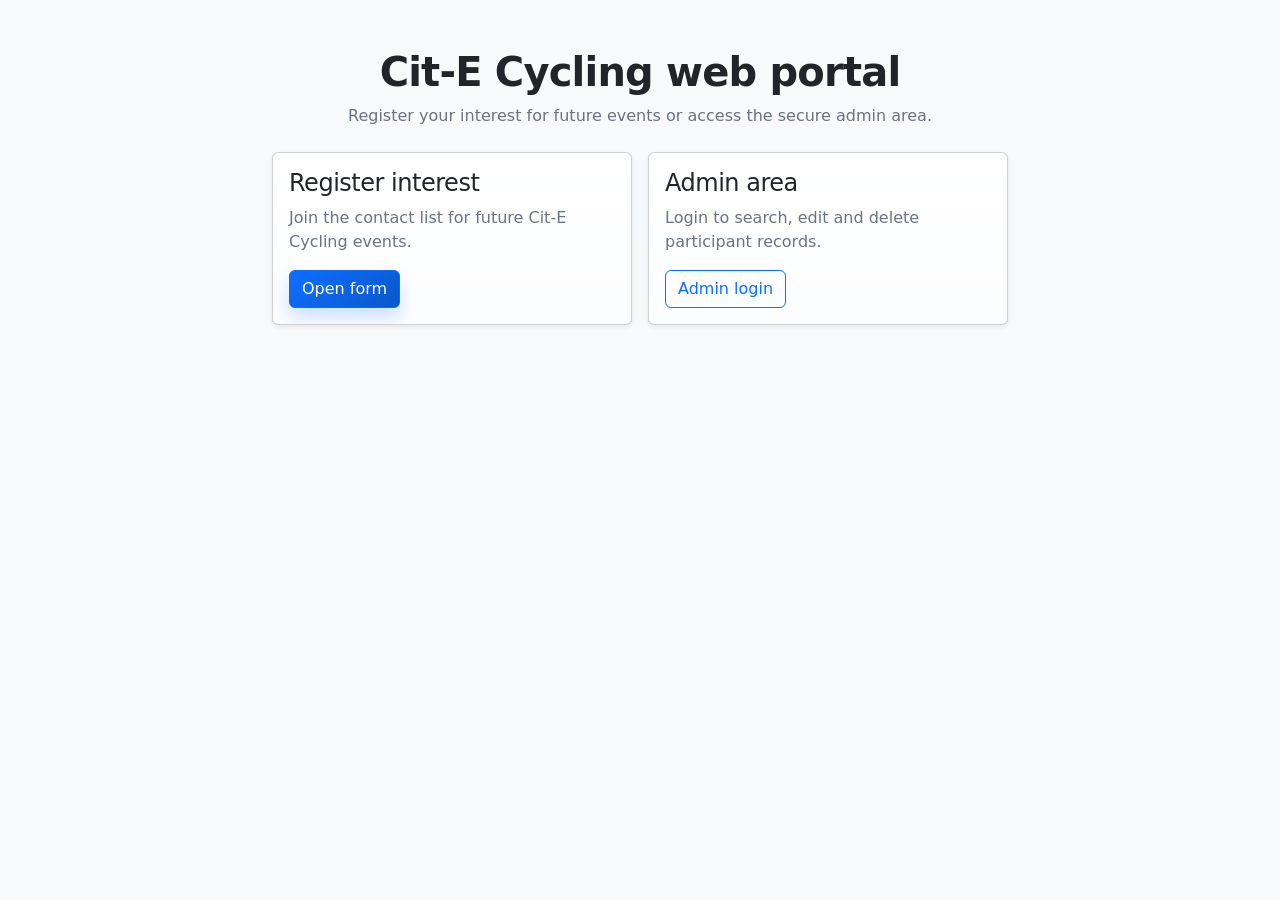
==== cycling/index.html @ cea06c88 "Add files via upload" ====
<!DOCTYPE html>
<html lang="en"><head>
    <link href="https://cdn.jsdelivr.net/npm/bootstrap@5.3.3/dist/css/bootstrap.min.css" rel="stylesheet">
<link href="styles.css" rel="stylesheet">
<style>
  body {
    background: yellow !important;
  }
</style>
<meta charset="UTF-8"><meta name="viewport" content="width=device-width, initial-scale=1.0"><title>Cit-E Cycling web portal</title><link href="https://cdn.jsdelivr.net/npm/bootstrap@5.3.3/dist/css/bootstrap.min.css" rel="stylesheet"></head>
<body class="bg-light"><div class="container py-5"><div class="row justify-content-center"><div class="col-12 col-lg-8"><div class="text-center mb-4"><h1 class="display-6 fw-bold">Cit-E Cycling web portal</h1><p class="text-muted">Register your interest for future events or access the secure admin area.</p></div><div class="row g-3"><div class="col-12 col-md-6"><div class="card shadow-sm h-100"><div class="card-body"><h2 class="h4">Register interest</h2><p class="text-muted">Join the contact list for future Cit-E Cycling events.</p><a href="register_form.html" class="btn btn-primary">Open form</a></div></div></div><div class="col-12 col-md-6"><div class="card shadow-sm h-100"><div class="card-body"><h2 class="h4">Admin area</h2><p class="text-muted">Login to search, edit and delete participant records.</p><a href="admin_login.html" class="btn btn-outline-primary">Admin login</a></div></div></div></div></div></div></div></body></html>
---- cycling/styles.css ----
:root {
  --bg: #eef4fb;
  --surface: #ffffff;
  --surface-soft: #f8fbff;
  --text: #1f2937;
  --muted: #6b7280;
  --primary: #0d6efd;
  --primary-dark: #0a58ca;
  --danger: #dc3545;
  --border: #d8e3f0;
  --shadow-sm: 0 8px 20px rgba(15, 23, 42, 0.06);
  --shadow-md: 0 14px 34px rgba(15, 23, 42, 0.10);
  --shadow-lg: 0 22px 44px rgba(15, 23, 42, 0.16);
}

* {
  box-sizing: border-box;
}

body {
  min-height: 100vh;
  background:
    radial-gradient(circle at top left, rgba(13, 110, 253, 0.10), transparent 28%),
    linear-gradient(180deg, #f9fbff 0%, var(--bg) 100%);
  color: var(--text);
}

.container {
  max-width: 1120px;
}

h1, h2, h3, h4, h5 {
  font-weight: 700;
  letter-spacing: -0.02em;
}

.text-muted,
p.text-muted {
  color: var(--muted) !important;
}

.card {
  border: 1px solid var(--border);
  border-radius: 20px;
  background: linear-gradient(180deg, var(--surface) 0%, #fcfdff 100%);
  box-shadow: var(--shadow-md);
  overflow: hidden;
  transition: transform 0.28s ease, box-shadow 0.28s ease, border-color 0.28s ease;
}

.card:hover {
  transform: translateY(-7px);
  box-shadow: var(--shadow-lg);
  border-color: #b7cbe4;
}

.card-body {
  padding: 1.5rem;
}

.btn {
  border-radius: 999px;
  font-weight: 600;
  padding: 0.65rem 1.15rem;
  transition: transform 0.18s ease, box-shadow 0.18s ease, background-color 0.18s ease, border-color 0.18s ease;
}

.btn-primary {
  background: linear-gradient(135deg, var(--primary) 0%, var(--primary-dark) 100%);
  border: none;
  box-shadow: 0 10px 18px rgba(13, 110, 253, 0.20);
}

.btn-primary:hover,
.btn-primary:focus {
  transform: translateY(-2px);
  box-shadow: 0 14px 24px rgba(13, 110, 253, 0.26);
}

.btn-outline-primary:hover,
.btn-outline-secondary:hover,
.btn-outline-danger:hover,
.btn-secondary:hover,
.btn-danger:hover {
  transform: translateY(-2px);
  box-shadow: var(--shadow-sm);
}

.form-control,
.form-check-input {
  border-radius: 14px;
  border: 1px solid #ccd7e4;
}

.form-control {
  padding: 0.8rem 0.95rem;
  background: #fff;
}

.form-control:hover {
  border-color: #b8cae0;
}

.form-control:focus,
.form-check-input:focus {
  border-color: #86b7fe;
  box-shadow: 0 0 0 0.25rem rgba(13, 110, 253, 0.14);
}

.form-label {
  font-weight: 600;
  margin-bottom: 0.45rem;
}

.table {
  --bs-table-bg: transparent;
  margin-bottom: 0;
}

.table thead th {
  background: #edf4fb;
  color: #334155;
  border-bottom: 1px solid #d7e2ee;
  font-size: 0.93rem;
}

.table td,
.table th {
  vertical-align: middle;
  padding: 0.95rem 0.85rem;
}

.table tbody tr {
  transition: background-color 0.18s ease, transform 0.18s ease;
}

.table tbody tr:hover {
  background-color: #f8fbff;
}

.alert,
.list-group-item,
.border.rounded,
.border.rounded.p-3 {
  border-radius: 16px !important;
}

.alert {
  border: 1px solid transparent;
  box-shadow: var(--shadow-sm);
}

.list-group-item {
  border-color: var(--border);
}

.border.rounded,
.border.rounded.p-3 {
  border-color: var(--border) !important;
  background: var(--surface-soft);
}

a {
  text-decoration: none;
}

a:hover {
  text-decoration: none;
}

@media (max-width: 768px) {
  .container {
    padding-left: 1rem;
    padding-right: 1rem;
  }

  .card-body {
    padding: 1.2rem;
  }
}

@media (max-width: 576px) {
  .btn {
    width: 100%;
    margin-bottom: 0.5rem;
  }

  .d-flex.justify-content-between.align-items-center {
    flex-direction: column;
    align-items: stretch !important;
    gap: 0.8rem;
  }

  .display-6 {
    font-size: 2rem;
  }
}
body {
  background: red !important;
}
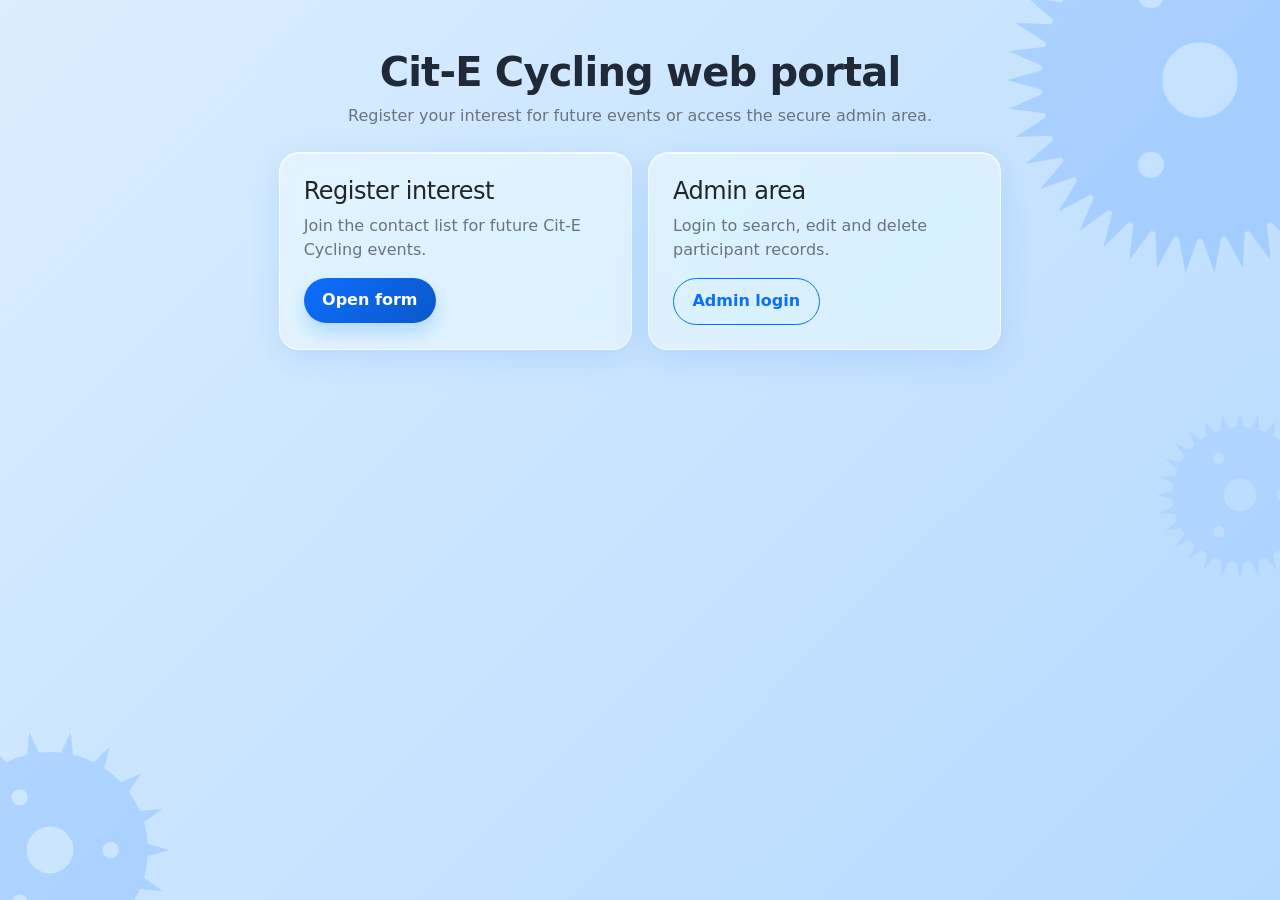
==== commit 4983ed54: "Add files via upload" ====
--- a/cycling/index.html
+++ b/cycling/index.html
@@ -1,11 +1,45 @@
 <!DOCTYPE html>
-<html lang="en"><head>
-    <link href="https://cdn.jsdelivr.net/npm/bootstrap@5.3.3/dist/css/bootstrap.min.css" rel="stylesheet">
-<link href="styles.css" rel="stylesheet">
-<style>
-  body {
-    background: yellow !important;
-  }
-</style>
-<meta charset="UTF-8"><meta name="viewport" content="width=device-width, initial-scale=1.0"><title>Cit-E Cycling web portal</title><link href="https://cdn.jsdelivr.net/npm/bootstrap@5.3.3/dist/css/bootstrap.min.css" rel="stylesheet"></head>
-<body class="bg-light"><div class="container py-5"><div class="row justify-content-center"><div class="col-12 col-lg-8"><div class="text-center mb-4"><h1 class="display-6 fw-bold">Cit-E Cycling web portal</h1><p class="text-muted">Register your interest for future events or access the secure admin area.</p></div><div class="row g-3"><div class="col-12 col-md-6"><div class="card shadow-sm h-100"><div class="card-body"><h2 class="h4">Register interest</h2><p class="text-muted">Join the contact list for future Cit-E Cycling events.</p><a href="register_form.html" class="btn btn-primary">Open form</a></div></div></div><div class="col-12 col-md-6"><div class="card shadow-sm h-100"><div class="card-body"><h2 class="h4">Admin area</h2><p class="text-muted">Login to search, edit and delete participant records.</p><a href="admin_login.html" class="btn btn-outline-primary">Admin login</a></div></div></div></div></div></div></div></body></html>
+<html lang="en">
+<head>
+  <meta charset="UTF-8">
+  <meta name="viewport" content="width=device-width, initial-scale=1.0">
+  <title>Cit-E Cycling web portal</title>
+  <link href="https://cdn.jsdelivr.net/npm/bootstrap@5.3.3/dist/css/bootstrap.min.css" rel="stylesheet">
+  <link href="styles.css" rel="stylesheet">
+</head>
+<body>
+<div class="gear-bg gear-bg--large" aria-hidden="true"></div>
+<div class="gear-bg gear-bg--small" aria-hidden="true"></div>
+<div class="gear-bg gear-bg--mid"   aria-hidden="true"></div>
+<div class="container py-5">
+  <div class="row justify-content-center">
+    <div class="col-12 col-lg-8">
+      <div class="text-center mb-4">
+        <h1 class="display-6 fw-bold">Cit-E Cycling web portal</h1>
+        <p class="text-muted">Register your interest for future events or access the secure admin area.</p>
+      </div>
+      <div class="row g-3">
+        <div class="col-12 col-md-6">
+          <div class="card card-glass shadow-sm h-100">
+            <div class="card-body">
+              <h2 class="h4">Register interest</h2>
+              <p class="text-muted">Join the contact list for future Cit-E Cycling events.</p>
+              <a href="register_form.html" class="btn btn-primary">Open form</a>
+            </div>
+          </div>
+        </div>
+        <div class="col-12 col-md-6">
+          <div class="card card-glass shadow-sm h-100">
+            <div class="card-body">
+              <h2 class="h4">Admin area</h2>
+              <p class="text-muted">Login to search, edit and delete participant records.</p>
+              <a href="admin_login.html" class="btn btn-outline-primary">Admin login</a>
+            </div>
+          </div>
+        </div>
+      </div>
+    </div>
+  </div>
+</div>
+</body>
+</html>
--- a/cycling/styles.css
+++ b/cycling/styles.css
@@ -17,12 +17,82 @@
   box-sizing: border-box;
 }
 
+/* ── Animated background gradient ── */
+@keyframes gradientShift {
+  0%   { background-position: 0% 50%; }
+  50%  { background-position: 100% 50%; }
+  100% { background-position: 0% 50%; }
+}
+
 body {
   min-height: 100vh;
-  background:
-    radial-gradient(circle at top left, rgba(13, 110, 253, 0.10), transparent 28%),
-    linear-gradient(180deg, #f9fbff 0%, var(--bg) 100%);
+  background: linear-gradient(
+    135deg,
+    #dbeeff,
+    #c2e0ff,
+    #a8d4ff,
+    #bce3ff,
+    #d6f0ff,
+    #e8f6ff,
+    #cce8ff
+  );
+  background-size: 400% 400%;
+  animation: gradientShift 12s ease infinite;
   color: var(--text);
+  overflow-x: hidden;
+}
+
+/* ── Bicycle chainring/sprocket decorations ── */
+@keyframes spinCW  { to { transform: rotate(360deg);  } }
+@keyframes spinCCW { to { transform: rotate(-360deg); } }
+
+.gear-bg {
+  position: fixed;
+  border-radius: 50%;
+  pointer-events: none;
+  z-index: 0;
+  background-repeat: no-repeat;
+  background-size: 100% 100%;
+}
+
+/* 42-tooth chainring, top-right */
+.gear-bg--large {
+  width: 420px;
+  height: 420px;
+  top: -130px;
+  right: -130px;
+  background-image: url("data:image/svg+xml,%3Csvg%20xmlns%3D%22http%3A//www.w3.org/2000/svg%22%20viewBox%3D%220%200%20420%20420%22%3E%3Cpath%20fill-rule%3D%22evenodd%22%20fill%3D%22rgba%2813%2C110%2C253%2C0.16%29%22%20d%3D%22M%20367.981%20198.161%20L%20368.129%20200.328%20L%20403.2%20210.0%20L%20368.129%20219.672%20L%20367.981%20221.839%20L%20367.981%20221.839%20L%20367.804%20224.004%20L%20401.042%20238.795%20L%20364.921%20243.131%20L%20364.452%20245.253%20L%20364.452%20245.253%20L%20363.954%20247.367%20L%20394.617%20266.947%20L%20358.253%20265.851%20L%20357.473%20267.879%20L%20357.473%20267.879%20L%20356.665%20269.896%20L%20384.067%20293.826%20L%20348.273%20287.323%20L%20347.199%20289.212%20L%20347.199%20289.212%20L%20346.1%20291.086%20L%20369.629%20318.833%20L%20335.204%20307.068%20L%20333.861%20308.776%20L%20333.861%20308.776%20L%20332.495%20310.465%20L%20351.626%20341.409%20L%20319.338%20324.644%20L%20317.756%20326.133%20L%20317.756%20326.133%20L%20316.153%20327.6%20L%20330.458%20361.05%20L%20301.03%20339.66%20L%20299.243%20340.896%20L%20299.243%20340.896%20L%20297.44%20342.108%20L%20306.6%20377.316%20L%20280.688%20351.779%20L%20278.738%20352.735%20L%20278.738%20352.735%20L%20276.774%20353.664%20L%20280.584%20389.845%20L%20258.768%20360.731%20L%20256.696%20361.386%20L%20256.696%20361.386%20L%20254.616%20362.012%20L%20252.991%20398.356%20L%20235.758%20366.316%20L%20233.612%20366.655%20L%20233.612%20366.655%20L%20231.461%20366.964%20L%20224.438%20402.66%20L%20212.172%20368.409%20L%20210.0%20368.424%20L%20210.0%20368.424%20L%20207.828%20368.409%20L%20195.562%20402.66%20L%20188.539%20366.964%20L%20186.388%20366.655%20L%20186.388%20366.655%20L%20184.242%20366.316%20L%20167.009%20398.356%20L%20165.384%20362.012%20L%20163.304%20361.386%20L%20163.304%20361.386%20L%20161.232%20360.731%20L%20139.416%20389.845%20L%20143.226%20353.664%20L%20141.262%20352.735%20L%20141.262%20352.735%20L%20139.312%20351.779%20L%20113.4%20377.316%20L%20122.56%20342.108%20L%20120.757%20340.896%20L%20120.757%20340.896%20L%20118.97%20339.66%20L%2089.542%20361.05%20L%20103.847%20327.6%20L%20102.244%20326.133%20L%20102.244%20326.133%20L%20100.662%20324.644%20L%2068.374%20341.409%20L%2087.505%20310.465%20L%2086.139%20308.776%20L%2086.139%20308.776%20L%2084.796%20307.068%20L%2050.371%20318.833%20L%2073.9%20291.086%20L%2072.801%20289.212%20L%2072.801%20289.212%20L%2071.727%20287.323%20L%2035.933%20293.826%20L%2063.335%20269.896%20L%2062.527%20267.879%20L%2062.527%20267.879%20L%2061.747%20265.851%20L%2025.383%20266.947%20L%2056.046%20247.367%20L%2055.548%20245.253%20L%2055.548%20245.253%20L%2055.079%20243.131%20L%2018.958%20238.795%20L%2052.196%20224.004%20L%2052.019%20221.839%20L%2052.019%20221.839%20L%2051.871%20219.672%20L%2016.8%20210.0%20L%2051.871%20200.328%20L%2052.019%20198.161%20L%2052.019%20198.161%20L%2052.196%20195.996%20L%2018.958%20181.205%20L%2055.079%20176.869%20L%2055.548%20174.747%20L%2055.548%20174.747%20L%2056.046%20172.633%20L%2025.383%20153.053%20L%2061.747%20154.149%20L%2062.527%20152.121%20L%2062.527%20152.121%20L%2063.335%20150.104%20L%2035.933%20126.174%20L%2071.727%20132.677%20L%2072.801%20130.788%20L%2072.801%20130.788%20L%2073.9%20128.914%20L%2050.371%20101.167%20L%2084.796%20112.932%20L%2086.139%20111.224%20L%2086.139%20111.224%20L%2087.505%20109.535%20L%2068.374%2078.591%20L%20100.662%2095.356%20L%20102.244%2093.867%20L%20102.244%2093.867%20L%20103.847%2092.4%20L%2089.542%2058.95%20L%20118.97%2080.34%20L%20120.757%2079.104%20L%20120.757%2079.104%20L%20122.56%2077.892%20L%20113.4%2042.684%20L%20139.312%2068.221%20L%20141.262%2067.265%20L%20141.262%2067.265%20L%20143.226%2066.336%20L%20139.416%2030.155%20L%20161.232%2059.269%20L%20163.304%2058.614%20L%20163.304%2058.614%20L%20165.384%2057.988%20L%20167.009%2021.644%20L%20184.242%2053.684%20L%20186.388%2053.345%20L%20186.388%2053.345%20L%20188.539%2053.036%20L%20195.562%2017.34%20L%20207.828%2051.591%20L%20210.0%2051.576%20L%20210.0%2051.576%20L%20212.172%2051.591%20L%20224.438%2017.34%20L%20231.461%2053.036%20L%20233.612%2053.345%20L%20233.612%2053.345%20L%20235.758%2053.684%20L%20252.991%2021.644%20L%20254.616%2057.988%20L%20256.696%2058.614%20L%20256.696%2058.614%20L%20258.768%2059.269%20L%20280.584%2030.155%20L%20276.774%2066.336%20L%20278.738%2067.265%20L%20278.738%2067.265%20L%20280.688%2068.221%20L%20306.6%2042.684%20L%20297.44%2077.892%20L%20299.243%2079.104%20L%20299.243%2079.104%20L%20301.03%2080.34%20L%20330.458%2058.95%20L%20316.153%2092.4%20L%20317.756%2093.867%20L%20317.756%2093.867%20L%20319.338%2095.356%20L%20351.626%2078.591%20L%20332.495%20109.535%20L%20333.861%20111.224%20L%20333.861%20111.224%20L%20335.204%20112.932%20L%20369.629%20101.167%20L%20346.1%20128.914%20L%20347.199%20130.788%20L%20347.199%20130.788%20L%20348.273%20132.677%20L%20384.067%20126.174%20L%20356.665%20150.104%20L%20357.473%20152.121%20L%20357.473%20152.121%20L%20358.253%20154.149%20L%20394.617%20153.053%20L%20363.954%20172.633%20L%20364.452%20174.747%20L%20364.452%20174.747%20L%20364.921%20176.869%20L%20401.042%20181.205%20L%20367.804%20195.996%20L%20367.981%20198.161%20Z%20M%20247.8%20210.0%20L%20247.074%20217.374%20L%20244.923%20224.465%20L%20241.43%20231.001%20L%20236.729%20236.729%20L%20231.001%20241.43%20L%20224.465%20244.923%20L%20217.374%20247.074%20L%20210.0%20247.8%20L%20202.626%20247.074%20L%20195.535%20244.923%20L%20188.999%20241.43%20L%20183.271%20236.729%20L%20178.57%20231.001%20L%20175.077%20224.465%20L%20172.926%20217.374%20L%20172.2%20210.0%20L%20172.926%20202.626%20L%20175.077%20195.535%20L%20178.57%20188.999%20L%20183.271%20183.271%20L%20188.999%20178.57%20L%20195.535%20175.077%20L%20202.626%20172.926%20L%20210.0%20172.2%20L%20217.374%20172.926%20L%20224.465%20175.077%20L%20231.001%20178.57%20L%20236.729%20183.271%20L%20241.43%20188.999%20L%20244.923%20195.535%20L%20247.074%20202.626%20Z%20M%20321.342%20210.0%20L%20320.335%20215.063%20L%20317.467%20219.355%20L%20313.175%20222.223%20L%20308.112%20223.23%20L%20303.049%20222.223%20L%20298.757%20219.355%20L%20295.889%20215.063%20L%20294.882%20210.0%20L%20295.889%20204.937%20L%20298.757%20200.645%20L%20303.049%20197.777%20L%20308.112%20196.77%20L%20313.175%20197.777%20L%20317.467%20200.645%20L%20320.335%20204.937%20Z%20M%20174.174%20294.967%20L%20173.167%20300.03%20L%20170.299%20304.323%20L%20166.007%20307.19%20L%20160.944%20308.197%20L%20155.881%20307.19%20L%20151.589%20304.323%20L%20148.721%20300.03%20L%20147.714%20294.967%20L%20148.721%20289.905%20L%20151.589%20285.612%20L%20155.881%20282.745%20L%20160.944%20281.737%20L%20166.007%20282.745%20L%20170.299%20285.612%20L%20173.167%20289.905%20Z%20M%20174.174%20125.033%20L%20173.167%20130.095%20L%20170.299%20134.388%20L%20166.007%20137.255%20L%20160.944%20138.263%20L%20155.881%20137.255%20L%20151.589%20134.388%20L%20148.721%20130.095%20L%20147.714%20125.033%20L%20148.721%20119.97%20L%20151.589%20115.677%20L%20155.881%20112.81%20L%20160.944%20111.803%20L%20166.007%20112.81%20L%20170.299%20115.677%20L%20173.167%20119.97%20Z%22/%3E%3C/svg%3E");
+  animation: spinCW 22s linear infinite;
+}
+
+/* 18-tooth cassette sprocket, bottom-left */
+.gear-bg--small {
+  width: 260px;
+  height: 260px;
+  bottom: -80px;
+  left: -80px;
+  background-image: url("data:image/svg+xml,%3Csvg%20xmlns%3D%22http%3A//www.w3.org/2000/svg%22%20viewBox%3D%220%200%20260%20260%22%3E%3Cpath%20fill-rule%3D%22evenodd%22%20fill%3D%22rgba%2813%2C110%2C253%2C0.16%29%22%20d%3D%22M%20226.582%20112.97%20L%20227.889%20124.013%20L%20249.6%20130.0%20L%20227.889%20135.987%20L%20226.582%20147.03%20L%20226.582%20147.03%20L%20224.033%20157.854%20L%20242.387%20170.906%20L%20219.938%20169.106%20L%20214.933%20179.036%20L%20214.933%20179.036%20L%20208.836%20188.335%20L%20221.619%20206.877%20L%20201.139%20197.508%20L%20193.039%20205.128%20L%20193.039%20205.128%20L%20184.13%20211.781%20L%20189.8%20233.577%20L%20173.76%20217.768%20L%20163.543%20222.158%20L%20163.543%20222.158%20L%20152.894%20225.362%20L%20150.768%20247.783%20L%20141.102%20227.442%20L%20130.0%20228.072%20L%20130.0%20228.072%20L%20118.898%20227.442%20L%20109.232%20247.783%20L%20107.106%20225.362%20L%2096.457%20222.158%20L%2096.457%20222.158%20L%2086.24%20217.768%20L%2070.2%20233.577%20L%2075.87%20211.781%20L%2066.961%20205.128%20L%2066.961%20205.128%20L%2058.861%20197.508%20L%2038.381%20206.877%20L%2051.164%20188.335%20L%2045.067%20179.036%20L%2045.067%20179.036%20L%2040.062%20169.106%20L%2017.613%20170.906%20L%2035.967%20157.854%20L%2033.418%20147.03%20L%2033.418%20147.03%20L%2032.111%20135.987%20L%2010.4%20130.0%20L%2032.111%20124.013%20L%2033.418%20112.97%20L%2033.418%20112.97%20L%2035.967%20102.146%20L%2017.613%2089.094%20L%2040.062%2090.894%20L%2045.067%2080.964%20L%2045.067%2080.964%20L%2051.164%2071.665%20L%2038.381%2053.123%20L%2058.861%2062.492%20L%2066.961%2054.872%20L%2066.961%2054.872%20L%2075.87%2048.219%20L%2070.2%2026.423%20L%2086.24%2042.232%20L%2096.457%2037.842%20L%2096.457%2037.842%20L%20107.106%2034.638%20L%20109.232%2012.217%20L%20118.898%2032.558%20L%20130.0%2031.928%20L%20130.0%2031.928%20L%20141.102%2032.558%20L%20150.768%2012.217%20L%20152.894%2034.638%20L%20163.543%2037.842%20L%20163.543%2037.842%20L%20173.76%2042.232%20L%20189.8%2026.423%20L%20184.13%2048.219%20L%20193.039%2054.872%20L%20193.039%2054.872%20L%20201.139%2062.492%20L%20221.619%2053.123%20L%20208.836%2071.665%20L%20214.933%2080.964%20L%20214.933%2080.964%20L%20219.938%2090.894%20L%20242.387%2089.094%20L%20224.033%20102.146%20L%20226.582%20112.97%20Z%20M%20153.4%20130.0%20L%20152.95%20134.565%20L%20151.619%20138.955%20L%20149.456%20143.0%20L%20146.546%20146.546%20L%20143.0%20149.456%20L%20138.955%20151.619%20L%20134.565%20152.95%20L%20130.0%20153.4%20L%20125.435%20152.95%20L%20121.045%20151.619%20L%20117.0%20149.456%20L%20113.454%20146.546%20L%20110.544%20143.0%20L%20108.381%20138.955%20L%20107.05%20134.565%20L%20106.6%20130.0%20L%20107.05%20125.435%20L%20108.381%20121.045%20L%20110.544%20117.0%20L%20113.454%20113.454%20L%20117.0%20110.544%20L%20121.045%20108.381%20L%20125.435%20107.05%20L%20130.0%20106.6%20L%20134.565%20107.05%20L%20138.955%20108.381%20L%20143.0%20110.544%20L%20146.546%20113.454%20L%20149.456%20117.0%20L%20151.619%20121.045%20L%20152.95%20125.435%20Z%20M%20198.926%20130.0%20L%20198.303%20133.134%20L%20196.527%20135.791%20L%20193.87%20137.567%20L%20190.736%20138.19%20L%20187.602%20137.567%20L%20184.945%20135.791%20L%20183.169%20133.134%20L%20182.546%20130.0%20L%20183.169%20126.866%20L%20184.945%20124.209%20L%20187.602%20122.433%20L%20190.736%20121.81%20L%20193.87%20122.433%20L%20196.527%20124.209%20L%20198.303%20126.866%20Z%20M%20107.822%20182.599%20L%20107.199%20185.733%20L%20105.423%20188.39%20L%20102.766%20190.165%20L%2099.632%20190.789%20L%2096.498%20190.165%20L%2093.841%20188.39%20L%2092.065%20185.733%20L%2091.442%20182.599%20L%2092.065%20179.465%20L%2093.841%20176.808%20L%2096.498%20175.032%20L%2099.632%20174.409%20L%20102.766%20175.032%20L%20105.423%20176.808%20L%20107.199%20179.465%20Z%20M%20107.822%2077.401%20L%20107.199%2080.535%20L%20105.423%2083.192%20L%20102.766%2084.968%20L%2099.632%2085.591%20L%2096.498%2084.968%20L%2093.841%2083.192%20L%2092.065%2080.535%20L%2091.442%2077.401%20L%2092.065%2074.267%20L%2093.841%2071.61%20L%2096.498%2069.835%20L%2099.632%2069.211%20L%20102.766%2069.835%20L%20105.423%2071.61%20L%20107.199%2074.267%20Z%22/%3E%3C/svg%3E");
+  animation: spinCCW 16s linear infinite;
+}
+
+/* 28-tooth middle sprocket, right-centre */
+.gear-bg--mid {
+  width: 180px;
+  height: 180px;
+  top: 45%;
+  right: -50px;
+  background-image: url("data:image/svg+xml,%3Csvg%20xmlns%3D%22http%3A//www.w3.org/2000/svg%22%20viewBox%3D%220%200%20180%20180%22%3E%3Cpath%20fill-rule%3D%22evenodd%22%20fill%3D%22rgba%2813%2C110%2C253%2C0.14%29%22%20d%3D%22M%20157.469%2082.398%20L%20157.769%2085.855%20L%20172.8%2090.0%20L%20157.769%2094.145%20L%20157.469%2097.602%20L%20157.469%2097.602%20L%20156.993%20101.039%20L%20170.724%20108.425%20L%20155.148%20109.121%20L%20154.086%20112.425%20L%20154.086%20112.425%20L%20152.857%20115.67%20L%20164.6%20125.926%20L%20149.26%20123.138%20L%20147.489%20126.123%20L%20147.489%20126.123%20L%20145.569%20129.013%20L%20154.736%20141.625%20L%20140.4%20135.494%20L%20138.01%20138.01%20L%20138.01%20138.01%20L%20135.494%20140.4%20L%20141.625%20154.736%20L%20129.013%20145.569%20L%20126.123%20147.489%20L%20126.123%20147.489%20L%20123.138%20149.26%20L%20125.926%20164.6%20L%20115.67%20152.857%20L%20112.425%20154.086%20L%20112.425%20154.086%20L%20109.121%20155.148%20L%20108.425%20170.724%20L%20101.039%20156.993%20L%2097.602%20157.469%20L%2097.602%20157.469%20L%2094.145%20157.769%20L%2090.0%20172.8%20L%2085.855%20157.769%20L%2082.398%20157.469%20L%2082.398%20157.469%20L%2078.961%20156.993%20L%2071.575%20170.724%20L%2070.879%20155.148%20L%2067.575%20154.086%20L%2067.575%20154.086%20L%2064.33%20152.857%20L%2054.074%20164.6%20L%2056.862%20149.26%20L%2053.877%20147.489%20L%2053.877%20147.489%20L%2050.987%20145.569%20L%2038.375%20154.736%20L%2044.506%20140.4%20L%2041.99%20138.01%20L%2041.99%20138.01%20L%2039.6%20135.494%20L%2025.264%20141.625%20L%2034.431%20129.013%20L%2032.511%20126.123%20L%2032.511%20126.123%20L%2030.74%20123.138%20L%2015.4%20125.926%20L%2027.143%20115.67%20L%2025.914%20112.425%20L%2025.914%20112.425%20L%2024.852%20109.121%20L%209.276%20108.425%20L%2023.007%20101.039%20L%2022.531%2097.602%20L%2022.531%2097.602%20L%2022.231%2094.145%20L%207.2%2090.0%20L%2022.231%2085.855%20L%2022.531%2082.398%20L%2022.531%2082.398%20L%2023.007%2078.961%20L%209.276%2071.575%20L%2024.852%2070.879%20L%2025.914%2067.575%20L%2025.914%2067.575%20L%2027.143%2064.33%20L%2015.4%2054.074%20L%2030.74%2056.862%20L%2032.511%2053.877%20L%2032.511%2053.877%20L%2034.431%2050.987%20L%2025.264%2038.375%20L%2039.6%2044.506%20L%2041.99%2041.99%20L%2041.99%2041.99%20L%2044.506%2039.6%20L%2038.375%2025.264%20L%2050.987%2034.431%20L%2053.877%2032.511%20L%2053.877%2032.511%20L%2056.862%2030.74%20L%2054.074%2015.4%20L%2064.33%2027.143%20L%2067.575%2025.914%20L%2067.575%2025.914%20L%2070.879%2024.852%20L%2071.575%209.276%20L%2078.961%2023.007%20L%2082.398%2022.531%20L%2082.398%2022.531%20L%2085.855%2022.231%20L%2090.0%207.2%20L%2094.145%2022.231%20L%2097.602%2022.531%20L%2097.602%2022.531%20L%20101.039%2023.007%20L%20108.425%209.276%20L%20109.121%2024.852%20L%20112.425%2025.914%20L%20112.425%2025.914%20L%20115.67%2027.143%20L%20125.926%2015.4%20L%20123.138%2030.74%20L%20126.123%2032.511%20L%20126.123%2032.511%20L%20129.013%2034.431%20L%20141.625%2025.264%20L%20135.494%2039.6%20L%20138.01%2041.99%20L%20138.01%2041.99%20L%20140.4%2044.506%20L%20154.736%2038.375%20L%20145.569%2050.987%20L%20147.489%2053.877%20L%20147.489%2053.877%20L%20149.26%2056.862%20L%20164.6%2054.074%20L%20152.857%2064.33%20L%20154.086%2067.575%20L%20154.086%2067.575%20L%20155.148%2070.879%20L%20170.724%2071.575%20L%20156.993%2078.961%20L%20157.469%2082.398%20Z%20M%20106.2%2090.0%20L%20105.889%2093.16%20L%20104.967%2096.199%20L%20103.47%2099.0%20L%20101.455%20101.455%20L%2099.0%20103.47%20L%2096.199%20104.967%20L%2093.16%20105.889%20L%2090.0%20106.2%20L%2086.84%20105.889%20L%2083.801%20104.967%20L%2081.0%20103.47%20L%2078.545%20101.455%20L%2076.53%2099.0%20L%2075.033%2096.199%20L%2074.111%2093.16%20L%2073.8%2090.0%20L%2074.111%2086.84%20L%2075.033%2083.801%20L%2076.53%2081.0%20L%2078.545%2078.545%20L%2081.0%2076.53%20L%2083.801%2075.033%20L%2086.84%2074.111%20L%2090.0%2073.8%20L%2093.16%2074.111%20L%2096.199%2075.033%20L%2099.0%2076.53%20L%20101.455%2078.545%20L%20103.47%2081.0%20L%20104.967%2083.801%20L%20105.889%2086.84%20Z%20M%20137.718%2090.0%20L%20137.286%2092.17%20L%20136.057%2094.009%20L%20134.218%2095.238%20L%20132.048%2095.67%20L%20129.878%2095.238%20L%20128.039%2094.009%20L%20126.81%2092.17%20L%20126.378%2090.0%20L%20126.81%2087.83%20L%20128.039%2085.991%20L%20129.878%2084.762%20L%20132.048%2084.33%20L%20134.218%2084.762%20L%20136.057%2085.991%20L%20137.286%2087.83%20Z%20M%2074.646%20126.415%20L%2074.214%20128.584%20L%2072.985%20130.424%20L%2071.146%20131.653%20L%2068.976%20132.085%20L%2066.806%20131.653%20L%2064.967%20130.424%20L%2063.738%20128.584%20L%2063.306%20126.415%20L%2063.738%20124.245%20L%2064.967%20122.405%20L%2066.806%20121.176%20L%2068.976%20120.745%20L%2071.146%20121.176%20L%2072.985%20122.405%20L%2074.214%20124.245%20Z%20M%2074.646%2053.585%20L%2074.214%2055.755%20L%2072.985%2057.595%20L%2071.146%2058.824%20L%2068.976%2059.255%20L%2066.806%2058.824%20L%2064.967%2057.595%20L%2063.738%2055.755%20L%2063.306%2053.585%20L%2063.738%2051.416%20L%2064.967%2049.576%20L%2066.806%2048.347%20L%2068.976%2047.915%20L%2071.146%2048.347%20L%2072.985%2049.576%20L%2074.214%2051.416%20Z%22/%3E%3C/svg%3E");
+  animation: spinCW 12s linear infinite;
+  opacity: 0.6;
+}
+
+body > .container,
+body > nav,
+body > header,
+body > main,
+body > footer {
+  position: relative;
+  z-index: 1;
 }
 
 .container {
@@ -168,6 +238,22 @@
   text-decoration: none;
 }
 
+/* ── Glass card effect (index.html hero cards) ── */
+.card-glass {
+  background: rgba(255, 255, 255, 0.45) !important;
+  backdrop-filter: blur(18px) saturate(160%);
+  -webkit-backdrop-filter: blur(18px) saturate(160%);
+  border: 1px solid rgba(255, 255, 255, 0.65) !important;
+  box-shadow: 0 8px 32px rgba(13, 110, 253, 0.12), inset 0 1px 0 rgba(255,255,255,0.8) !important;
+}
+
+.card-glass:hover {
+  background: rgba(255, 255, 255, 0.60) !important;
+  border-color: rgba(255, 255, 255, 0.85) !important;
+  box-shadow: 0 16px 40px rgba(13, 110, 253, 0.18), inset 0 1px 0 rgba(255,255,255,0.9) !important;
+  transform: translateY(-7px);
+}
+
 @media (max-width: 768px) {
   .container {
     padding-left: 1rem;
@@ -177,6 +263,17 @@
   .card-body {
     padding: 1.2rem;
   }
+
+  .gear-bg--large {
+    width: 260px;
+    height: 260px;
+    top: -80px;
+    right: -80px;
+  }
+
+  .gear-bg--mid {
+    display: none;
+  }
 }
 
 @media (max-width: 576px) {
@@ -194,7 +291,4 @@
   .display-6 {
     font-size: 2rem;
   }
-}
-body {
-  background: red !important;
 }
